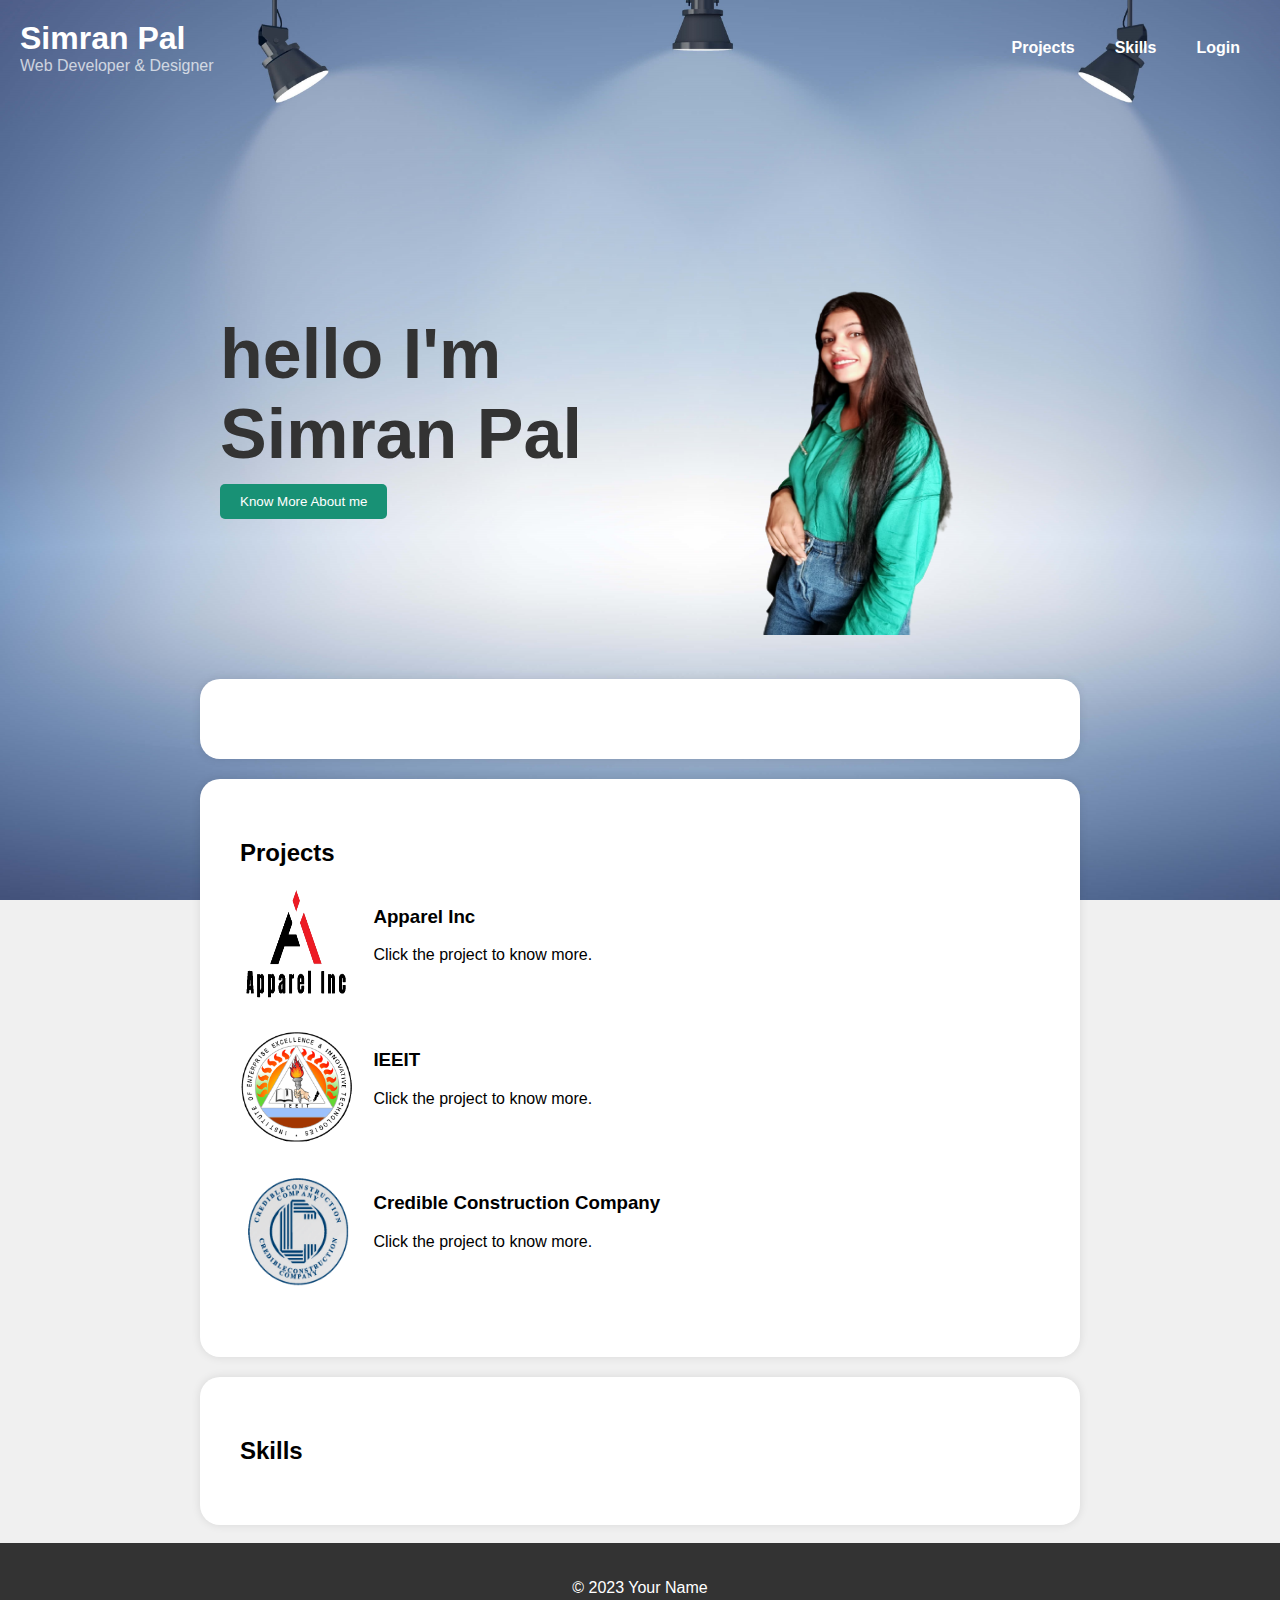
==== index.html @ 6a41756c "first commit" ====
<!DOCTYPE html>
<html lang="en">
<head>
    <meta charset="UTF-8">
    <meta name="viewport" content="width=device-width, initial-scale=1.0">
    <title>Portfolio</title>
    <style>
        .category {
            margin-top: 20px;
        }
        .item {
            display: flex;
            margin-bottom: 30px;
            cursor: pointer;
            transition: transform 0.2s;
        }
        .item:hover {
            transform: scale(1.05);
        }
        .item img {
            width: 3cm;
            height: 3cm;
            margin-right: 20px;
        }
        .project-details {
            display: none;
        }
        a{
            text-decoration: none;
        }
        .intro {
            display: flex;
            align-items: center;
            padding: 20px;
        }
        .intro-left {
            flex: 1;
        }
        .intro-right {
            flex: 1;
            text-align: center;
        }
        .intro h2 {
            margin-bottom: 10px;
            /* font-family: 'Baloo Paaji', cursive; */
            font-family: -apple-system,BlinkMacSystemFont,"Segoe UI",Roboto,"Helvetica Neue",Arial,"Noto Sans",sans-serif,"Apple Color Emoji","Segoe UI Emoji","Segoe UI Symbol","Noto Color Emoji";
            color: #333;
        }
        .know-more-button {
            background-color: #189175;
            color: white;
            padding: 10px 20px;
            border: none;
            border-radius: 5px;
            cursor: pointer;
        }
        .know-more-button:hover {
            background-color: #189175;
            
        }
        .intro img {
            width: 100%; 
            height: 500px; 
            margin-right: 20px;
            border-radius: 5px;
        }
        body {
            background-image: url('header2.jpg');
            background-size: cover;
            background-attachment: fixed;
        }
    </style>
    <link rel="stylesheet" href="styles.css">
</head>
<body>
    <header>
        <div class="logo">
            <h1>Simran Pal</h1>
            <p>Web Developer & Designer</p>
        </div>
        <nav>
            <ul>
                <li><a href="#projects">Projects</a></li>
                <li><a href="#skills">Skills</a></li>
                <li><a href="">Login</a></li>
                
            </ul>
        </nav>
    </header>

    <!-- <section class="intro" style="width: 840px;">
        <div class="intro-left">
            <p>Hello, I'm Simran Pal, a first-year MCA student with a strong passion for web design. I have a year of practical experience in creating visually captivating and highly functional websites. My portfolio is a testament to my ability to merge design aesthetics with user-centric solutions, demonstrating my unwavering dedication to delivering captivating online experiences.</p>
            <button class="know-more-button">Know More</button>
        </div>
        <div class="intro-right">
            <img src="IMG_0187.jpg" alt="Your Picture">
        </div>
    </section> -->
    <section class="intro" style="width: 840px; background:none; box-shadow: none;">
        <div class="intro-left">

            <h2 style="font-size: 70px";>hello I'm Simran Pal</h2>
            <button class="know-more-button">Know More About me</button>
        </div>
        <div class="intro-right">
            <img src="stu.png" alt="Your Picture">
        </div>
    </section>
<section>
    
</section>

    <section id="projects">
        <div class="category">
            <h2>Projects</h2>
            <div class="item" onclick="showDetails('project1-details')">
                <img src="LOGO1-1 (1).png" alt="Apparel Inc">
                <div class="item-text">
                    <h3>Apparel Inc</h3>
                    <p>Click the project to know more.</p>
                </div>
            </div>
            <div class="item" onclick="showDetails('project2-details')">
                <img src="IEEIT_final-logo-only-circle.png" alt="IEEIT">
                <div class="item-text">
                    <h3>IEEIT</h3>
                    <p>Click the project to know more.</p>
                </div>
            </div>
            <div class="item" onclick="showDetails('project3-details')">
                <img src="credible_logo-2.png" alt="Credible Construction Company">
                <div class="item-text">
                    <h3>Credible Construction Company</h3>
                    <p>Click the project to know more.</p>
                </div>
            </div>
        </div>

        <div class="project-details" id="project1-details">
            <h4>Apparel Inc</h4>
            <p>The project at <a href="https://www.apparelswagshop.com/" target="_blank">www.apparelswagshop.com</a> is a dynamic e-commerce platform built with WordPress and the Divi Page Builder. Leveraging the power of Divi, the website boasts a visually stunning design that seamlessly integrates with the intuitive functionalities of WordPress. The Divi Page Builder allows for easy customization, ensuring a unique and engaging layout tailored to the brand's aesthetic.
                This project showcases the versatility of the Divi theme in creating a user-friendly interface, and easily maintainable shopping experience.</p>
        </div>
        <div class="project-details" id="project2-details">
            <h4>IEEIT</h4>
            <p>The project at <a href="https://ieeit.com/" target="_blank">www.ieeit.com</a> is a dynamic website built with WordPress and powered by Elementor. This combination delivers a seamless blend of visually appealing design and intuitive functionality, providing an engaging and user-friendly experience for visitors. The use of Elementor allows for easy customization, ensuring a unique and captivating layout tailored to the project needs. This website exemplifies the successful integration of WordPress and Elementor, resulting in a visually striking and highly functional online presence.</p>
        </div>
        <div class="project-details" id="project3-details">
            <h4>Credible Construction Company</h4>
            <p><a href="https://credibleconstruction.in/" target="_blank">www.credibleconstruction.in</a> is a WordPress-powered project skillfully crafted with the Divi Page Builder. This dynamic combination delivers a visually appealing and seamlessly navigable website, emphasizing credibility and quality in the construction industry.</p>
        </div>
    </section>

    <section id="skills">
        <h2>Skills</h2>
    </section>

    <br>

    <footer>
        <p>&copy; 2023 Your Name</p>
    </footer>
    
   
    <script>
        function showDetails(projectId) {
            const projectDetails = document.querySelectorAll('.project-details');
            projectDetails.forEach((detail) => {
                detail.style.display = "none";
            });

            const selectedProject = document.getElementById(projectId);
            selectedProject.style.display = "block";
        }
    </script>
</body>
</html>
---- styles.css ----
/* styles.css */

body {
    font-family: Arial, sans-serif;
    background-color: #f0f0f0;
    margin: 0;
    padding: 0;
}

header {
    /* background-color: #333; */
    color: #fff;
    display: flex;
    justify-content: space-between;
    align-items: center;
    padding: 20px;
}

.logo h1 {
    margin: 0;
}

.logo p {
    font-size: 16px;
    opacity: 0.7;
    margin: 0;
}

nav ul {
    list-style: none;
    display: flex;
    margin: 0;
    padding: 0;
}

nav ul li {
    margin: 0 20px;
}

nav ul li a {
    text-decoration: none;
    color: #fff;
    font-weight: bold;
    transition: color 0.3s;
}

nav ul li a:hover {
    color: #ff4500; /* Change to your preferred hover color */
}

section {
    width: 800px;
    margin: 0 auto;
    padding: 40px;
    background-color: #fff;
    box-shadow: 0 0 10px rgba(0, 0, 0, 0.1);
    margin-top: 20px;
    border-radius: 20px;
}



footer {
    text-align: center;
    padding: 20px 0;
    background-color: #333;
    color: #fff;
}
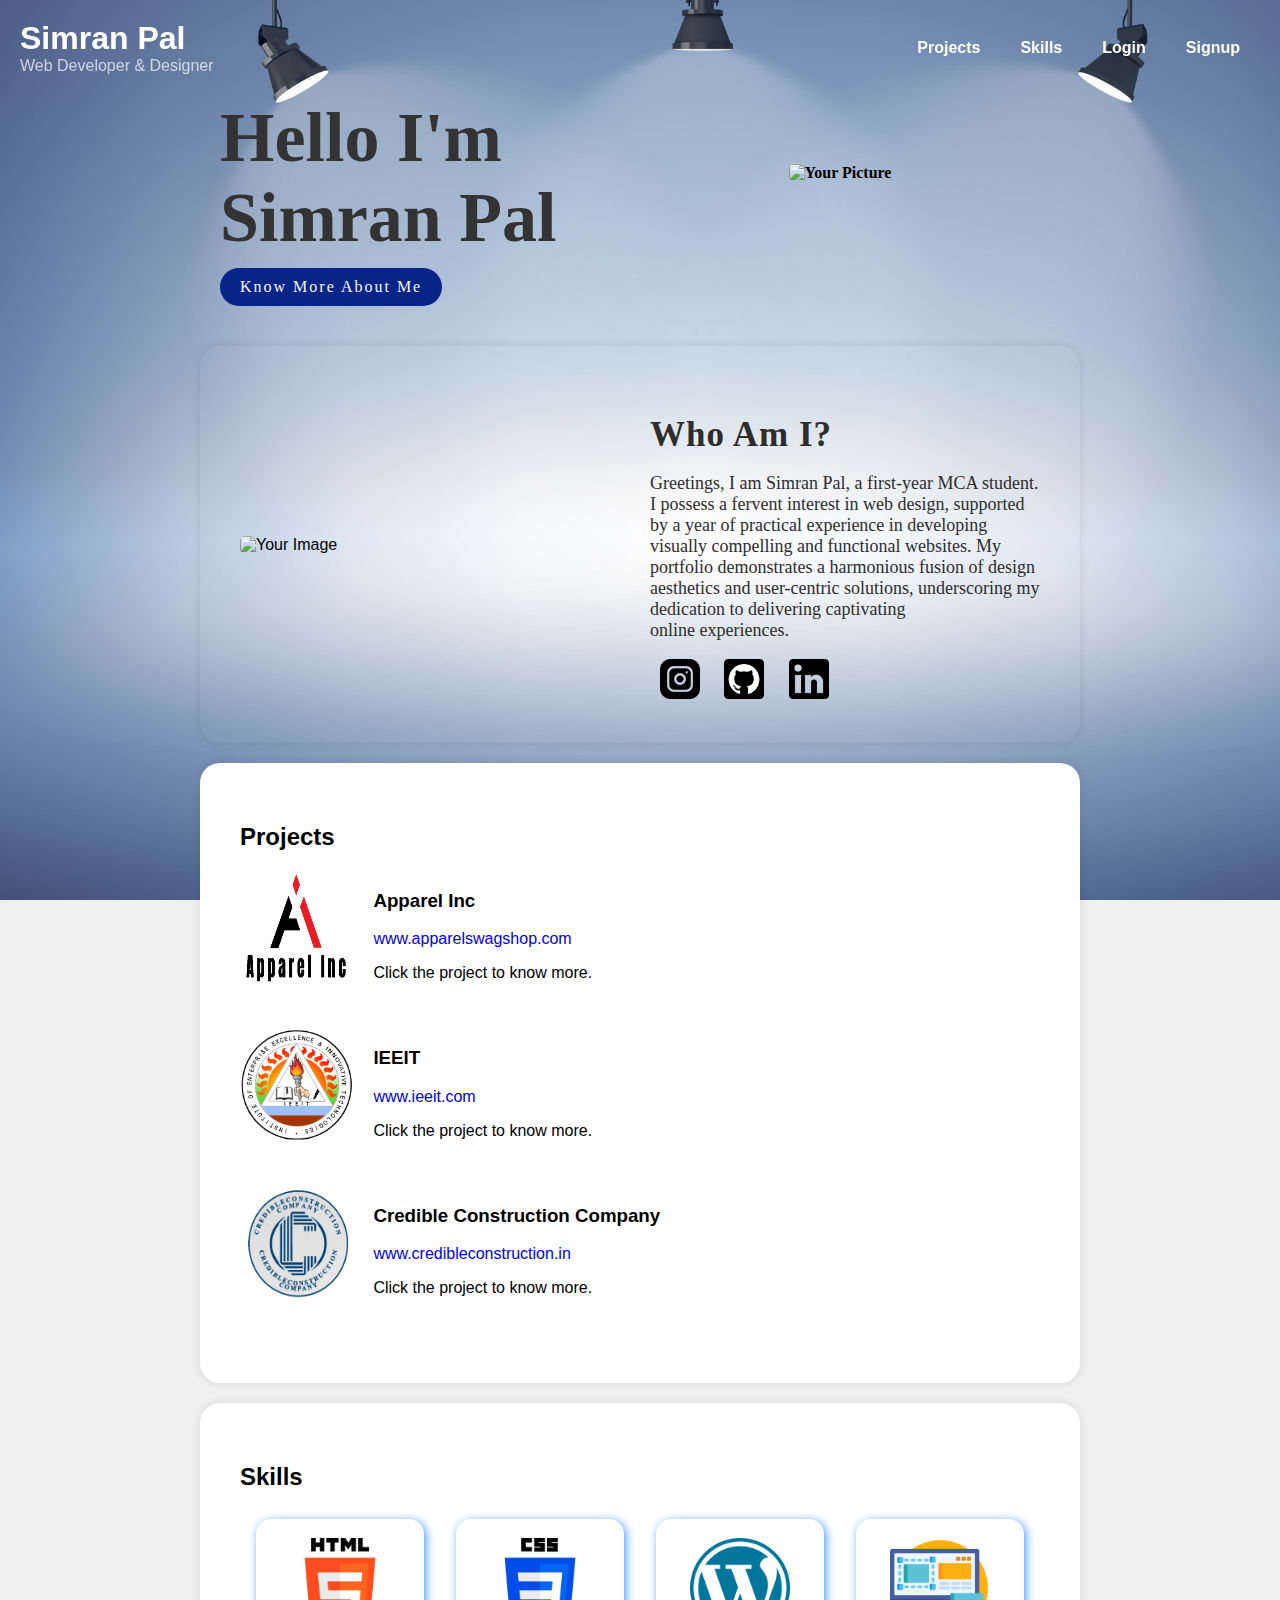
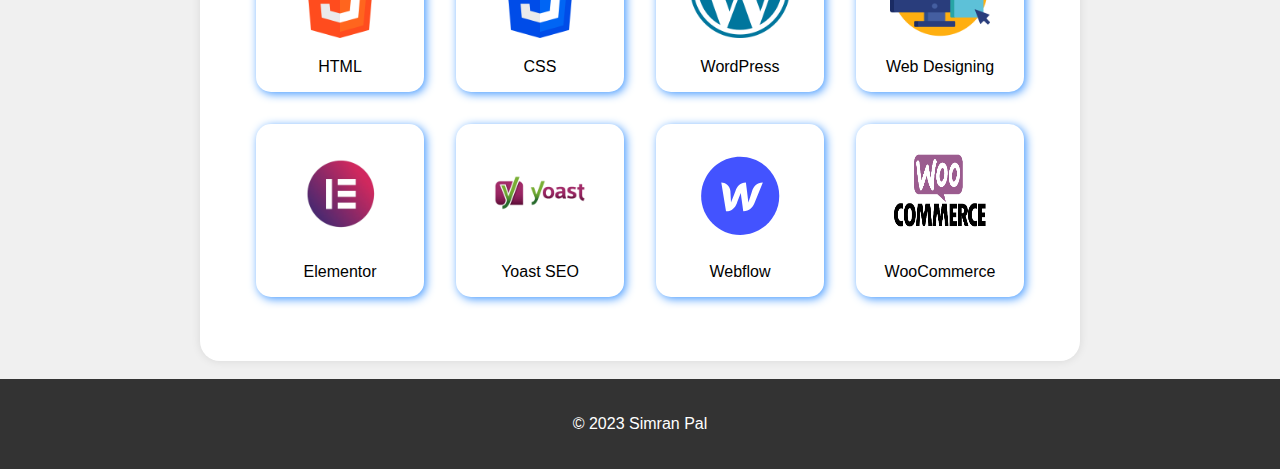
==== commit 25462cf0: "Added Signup Login Pages" ====
--- a/index.html
+++ b/index.html
@@ -1,178 +1,431 @@
-<!DOCTYPE html>
-<html lang="en">
-<head>
-    <meta charset="UTF-8">
-    <meta name="viewport" content="width=device-width, initial-scale=1.0">
-    <title>Portfolio</title>
-    <style>
-        .category {
-            margin-top: 20px;
-        }
-        .item {
-            display: flex;
-            margin-bottom: 30px;
-            cursor: pointer;
-            transition: transform 0.2s;
-        }
-        .item:hover {
-            transform: scale(1.05);
-        }
-        .item img {
-            width: 3cm;
-            height: 3cm;
-            margin-right: 20px;
-        }
-        .project-details {
-            display: none;
-        }
-        a{
-            text-decoration: none;
-        }
-        .intro {
-            display: flex;
-            align-items: center;
-            padding: 20px;
-        }
-        .intro-left {
-            flex: 1;
-        }
-        .intro-right {
-            flex: 1;
-            text-align: center;
-        }
-        .intro h2 {
-            margin-bottom: 10px;
-            /* font-family: 'Baloo Paaji', cursive; */
-            font-family: -apple-system,BlinkMacSystemFont,"Segoe UI",Roboto,"Helvetica Neue",Arial,"Noto Sans",sans-serif,"Apple Color Emoji","Segoe UI Emoji","Segoe UI Symbol","Noto Color Emoji";
-            color: #333;
-        }
-        .know-more-button {
-            background-color: #189175;
-            color: white;
-            padding: 10px 20px;
-            border: none;
-            border-radius: 5px;
-            cursor: pointer;
-        }
-        .know-more-button:hover {
-            background-color: #189175;
-            
-        }
-        .intro img {
-            width: 100%; 
-            height: 500px; 
-            margin-right: 20px;
-            border-radius: 5px;
-        }
-        body {
-            background-image: url('header2.jpg');
-            background-size: cover;
-            background-attachment: fixed;
-        }
-    </style>
-    <link rel="stylesheet" href="styles.css">
-</head>
-<body>
-    <header>
-        <div class="logo">
-            <h1>Simran Pal</h1>
-            <p>Web Developer & Designer</p>
-        </div>
-        <nav>
-            <ul>
-                <li><a href="#projects">Projects</a></li>
-                <li><a href="#skills">Skills</a></li>
-                <li><a href="">Login</a></li>
-                
-            </ul>
-        </nav>
-    </header>
-
-    <!-- <section class="intro" style="width: 840px;">
-        <div class="intro-left">
-            <p>Hello, I'm Simran Pal, a first-year MCA student with a strong passion for web design. I have a year of practical experience in creating visually captivating and highly functional websites. My portfolio is a testament to my ability to merge design aesthetics with user-centric solutions, demonstrating my unwavering dedication to delivering captivating online experiences.</p>
-            <button class="know-more-button">Know More</button>
-        </div>
-        <div class="intro-right">
-            <img src="IMG_0187.jpg" alt="Your Picture">
-        </div>
-    </section> -->
-    <section class="intro" style="width: 840px; background:none; box-shadow: none;">
-        <div class="intro-left">
-
-            <h2 style="font-size: 70px";>hello I'm Simran Pal</h2>
-            <button class="know-more-button">Know More About me</button>
-        </div>
-        <div class="intro-right">
-            <img src="stu.png" alt="Your Picture">
-        </div>
-    </section>
-<section>
-    
-</section>
-
-    <section id="projects">
-        <div class="category">
-            <h2>Projects</h2>
-            <div class="item" onclick="showDetails('project1-details')">
-                <img src="LOGO1-1 (1).png" alt="Apparel Inc">
-                <div class="item-text">
-                    <h3>Apparel Inc</h3>
-                    <p>Click the project to know more.</p>
-                </div>
-            </div>
-            <div class="item" onclick="showDetails('project2-details')">
-                <img src="IEEIT_final-logo-only-circle.png" alt="IEEIT">
-                <div class="item-text">
-                    <h3>IEEIT</h3>
-                    <p>Click the project to know more.</p>
-                </div>
-            </div>
-            <div class="item" onclick="showDetails('project3-details')">
-                <img src="credible_logo-2.png" alt="Credible Construction Company">
-                <div class="item-text">
-                    <h3>Credible Construction Company</h3>
-                    <p>Click the project to know more.</p>
-                </div>
-            </div>
-        </div>
-
-        <div class="project-details" id="project1-details">
-            <h4>Apparel Inc</h4>
-            <p>The project at <a href="https://www.apparelswagshop.com/" target="_blank">www.apparelswagshop.com</a> is a dynamic e-commerce platform built with WordPress and the Divi Page Builder. Leveraging the power of Divi, the website boasts a visually stunning design that seamlessly integrates with the intuitive functionalities of WordPress. The Divi Page Builder allows for easy customization, ensuring a unique and engaging layout tailored to the brand's aesthetic.
-                This project showcases the versatility of the Divi theme in creating a user-friendly interface, and easily maintainable shopping experience.</p>
-        </div>
-        <div class="project-details" id="project2-details">
-            <h4>IEEIT</h4>
-            <p>The project at <a href="https://ieeit.com/" target="_blank">www.ieeit.com</a> is a dynamic website built with WordPress and powered by Elementor. This combination delivers a seamless blend of visually appealing design and intuitive functionality, providing an engaging and user-friendly experience for visitors. The use of Elementor allows for easy customization, ensuring a unique and captivating layout tailored to the project needs. This website exemplifies the successful integration of WordPress and Elementor, resulting in a visually striking and highly functional online presence.</p>
-        </div>
-        <div class="project-details" id="project3-details">
-            <h4>Credible Construction Company</h4>
-            <p><a href="https://credibleconstruction.in/" target="_blank">www.credibleconstruction.in</a> is a WordPress-powered project skillfully crafted with the Divi Page Builder. This dynamic combination delivers a visually appealing and seamlessly navigable website, emphasizing credibility and quality in the construction industry.</p>
-        </div>
-    </section>
-
-    <section id="skills">
-        <h2>Skills</h2>
-    </section>
-
-    <br>
-
-    <footer>
-        <p>&copy; 2023 Your Name</p>
-    </footer>
-    
-   
-    <script>
-        function showDetails(projectId) {
-            const projectDetails = document.querySelectorAll('.project-details');
-            projectDetails.forEach((detail) => {
-                detail.style.display = "none";
-            });
-
-            const selectedProject = document.getElementById(projectId);
-            selectedProject.style.display = "block";
-        }
-    </script>
-</body>
-</html>
+<!DOCTYPE html>
+<html lang="en">
+
+<head>
+    <meta charset="UTF-8">
+    <meta name="viewport" content="width=device-width, initial-scale=1.0">
+    <title>Portfolio</title>
+    <style>
+        .category {
+            margin-top: 20px;
+        }
+
+        .item {
+            display: flex;
+            margin-bottom: 30px;
+            cursor: pointer;
+            transition: transform 0.2s;
+        }
+
+        .item:hover {
+            transform: scale(1.05);
+        }
+
+        .item img {
+            width: 3cm;
+            height: 3cm;
+            margin-right: 20px;
+        }
+
+        .project-details {
+            display: none;
+        
+            font-weight: 600;
+            font-family: "poppins";
+        }
+
+        a {
+            text-decoration: none;
+        }
+
+        .intro {
+            display: flex;
+            align-items: center;
+            padding: 20px;
+            font-weight:600;
+            font-family: "poppins";
+        }
+
+        .intro-left {
+            flex: 1;
+        }
+
+        .intro-right {
+            flex: 1;
+            text-align: center;
+        }
+
+        .intro h2 {
+            margin-bottom: 10px;
+            /* font-family: 'Baloo Paaji', cursive; */
+            font-family:"poppins";
+            font-size: 30px; 
+            color: #333;
+        }
+
+        .know-more-button {
+            background-color: #072589;
+            color: white;
+            padding: 10px 20px;
+            font-size: 16px;
+            letter-spacing: 2px;
+            font-weight: 500;
+            font-family: "poppins";
+            border: none;
+            border-radius: 20px;
+            cursor: pointer;
+        }
+
+        .know-more-button:hover {
+            background-color: #072589;
+            
+        }
+
+        .intro img {
+            width: 100%;
+            height: 500px;
+            margin-right: 20px;
+            border-radius: 5px;
+        }
+
+        body {
+            background-image: url('header2.jpg');
+            background-size: cover;
+            background-attachment: fixed;
+        }
+
+        .about {
+            display: flex;
+            align-items: center;
+            padding: 40px;
+            /* background-color: #f9f9f9; */
+            margin-top: 20px;
+        }
+
+        .about-left {
+            flex: 1;
+            padding-right: 20px;
+        }
+
+        .about-left img {
+            width: 100%;
+            max-width: 100%;
+            height: auto;
+            border-radius: 5px;
+        }
+
+        .about-right {
+            flex: 1;
+        }
+
+        .about h2 {
+            font-size: 35px;
+            font-weight: 800;
+            letter-spacing: 1px;
+            font-family:"Poppins";
+            margin-bottom: 10px;
+            color: #2e2d2d;
+        }
+
+        .about p {
+            font-size: 18px;
+            color: #2e2d2d;
+            font-weight: 500;
+            
+            font-family: "none";
+        }
+
+        .column {
+            float: left;
+            width: 23%;
+            margin-bottom: 16px;
+            padding: 0 8px;
+        }
+
+        .card {
+            box-shadow: 2px 2px 10px rgb(67, 152, 255);
+            margin: 8px;
+            border-radius: 15px;
+            text-align: center;
+        }
+
+        .container {
+            padding: 0 16px;
+        }
+
+        .container::after,
+        .row::after {
+            content: "";
+            clear: both;
+            display: table;
+        }
+
+        header {
+            position: fixed;
+            top: 0;
+            left: 0;
+            width: 100%;
+            z-index: 100;
+            /* box-shadow: 0px 2px 4px rgba(0, 0, 0, 0.2); */
+        }
+
+        .content-container {
+            margin-top: 100px;
+        }
+
+        .social-media-container {
+            text-align: center;
+            /* Center align the icons */
+            margin-top: 20px;
+            /* Adjust the margin as needed */
+        }
+
+        .social-icon {
+            width: 40px;
+            /* Adjust the icon size as needed */
+            height: 40px;
+            margin: 0 10px;
+        
+            /* Add space between icons */
+        }
+    </style>
+    <link rel="stylesheet" href="styles.css">
+</head>
+
+<body>
+    <header>
+        <div class="logo">
+            <h1>Simran Pal</h1>
+            <p>Web Developer & Designer</p>
+        </div>
+        <nav>
+            <ul>
+                <li><a href="#projects">Projects</a></li>
+                <li><a href="#skills">Skills</a></li>
+                <li><a href="login.html">Login</a></li>
+                <li><a href="register.html">Signup</a></li>
+                <li><a href=""></a></li>
+
+            </ul>
+        </nav>
+    </header>
+
+    <!-- <section class="intro" style="width: 840px;">
+        <div class="intro-left">
+            <p>Hello, I'm Simran Pal, a first-year MCA student with a strong passion for web design. I have a year of practical experience in creating visually captivating and highly functional websites. My portfolio is a testament to my ability to merge design aesthetics with user-centric solutions, demonstrating my unwavering dedication to delivering captivating online experiences.</p>
+            <button class="know-more-button">Know More</button>
+        </div>
+        <div class="intro-right">
+            <img src="IMG_0187.jpg" alt="Your Picture">
+        </div>
+    </section> -->
+    <section class="intro" style="width: 840px; background:none; box-shadow: none;">
+        <div class="intro-left">
+
+            <h2 style="font-size: 70px" ;>Hello I'm Simran Pal</h2>
+            <button class="know-more-button"><a href="#about" style="color: aliceblue;">Know More About Me</a></button>
+        </div>
+        <div class="intro-right">
+            <img src="sim1.png" alt="Your Picture">
+        </div>
+    </section>
+
+    <section id="about" class="about" style="background:none;">
+        <div class="about-left">
+            <img src="sim.png" alt="Your Image">
+        </div>
+        <div class="about-right">
+            <h2>Who Am I?</h2>
+            <p>Greetings, I am Simran Pal, a first-year MCA student. I possess a fervent interest in web design, supported by a year of practical experience in developing visually compelling and functional websites. My portfolio demonstrates a harmonious fusion of design aesthetics and user-centric solutions, underscoring my dedication to delivering captivating online experiences.</p>
+            <div class="social-media-buttons">
+                <a href="https://instagram.com/___its_simi___?igshid=OGQ5ZDc2ODk2ZA==" target="_blank">
+                    <img src="instagram.png" alt="Instagram" class="social-icon" onmouseover="hoverIcon(this, 'instagram_hover.png');" onmouseout="hoverIcon(this, 'instagram.png');">
+                </a>
+                <a href="https://github.com/simmi0707" target="_blank">
+                    <img src="github.png" alt="GitHub" class="social-icon" onmouseover="hoverIcon(this, 'github_hover.png');" onmouseout="hoverIcon(this, 'github.png');">
+                </a>
+                <a href="https://www.linkedin.com/in/simran-pal-a427241b3" target="_blank">
+                    <img src="linkedin-logo.png" alt="linkedin" class="social-icon" onmouseover="hoverIcon(this, 'linkedin_hover.png');" onmouseout="hoverIcon(this, 'linkedin-logo.png');">
+                </a>
+            </div>
+        </div>
+    </section>
+
+    <section id="projects">
+        <div class="category">
+            <h2>Projects</h2>
+            <div class="item" onclick="showDetails('project1-details')">
+                <img src="LOGO1-1 (1).png" alt="Apparel Inc">
+                <div class="item-text">
+                    <h3>Apparel Inc</h3>
+                    <a href="https://www.apparelswagshop.com/" target="_blank">www.apparelswagshop.com</a>
+                    <p>Click the project to know more.</p>
+                </div>
+            </div>
+            <div class="item" onclick="showDetails('project2-details')">
+                <img src="IEEIT_final-logo-only-circle.png" alt="IEEIT">
+                <div class="item-text">
+                    <h3>IEEIT</h3>
+                    <a href="https://ieeit.com/" target="_blank">www.ieeit.com</a>
+                    <p>Click the project to know more.</p>
+                </div>
+            </div>
+            <div class="item" onclick="showDetails('project3-details')">
+                <img src="credible_logo-2.png" alt="Credible Construction Company">
+                <div class="item-text">
+                    <h3>Credible Construction Company</h3>
+                    <a href="https://credibleconstruction.in/" target="_blank">www.credibleconstruction.in</a>
+                    <p>Click the project to know more.</p>
+                </div>
+            </div>
+        </div>
+
+        <div class="project-details" id="project1-details">
+            <h4>Apparel Inc</h4>
+            <p>The project at <a href="https://www.apparelswagshop.com/" target="_blank">www.apparelswagshop.com</a> is
+                a dynamic e-commerce platform built with WordPress and the Divi Page Builder. Leveraging the power of
+                Divi, the website boasts a visually stunning design that seamlessly integrates with the intuitive
+                functionalities of WordPress. The Divi Page Builder allows for easy customization, ensuring a unique and
+                engaging layout tailored to the brand's aesthetic.
+                This project showcases the versatility of the Divi theme in creating a user-friendly interface, and
+                easily maintainable shopping experience.</p>
+        </div>
+        <div class="project-details" id="project2-details">
+            <h4>IEEIT</h4>
+            <p>The project at <a href="https://ieeit.com/" target="_blank">www.ieeit.com</a> is a dynamic website built
+                with WordPress and powered by Elementor. This combination delivers a seamless blend of visually
+                appealing design and intuitive functionality, providing an engaging and user-friendly experience for
+                visitors. The use of Elementor allows for easy customization, ensuring a unique and captivating layout
+                tailored to the project needs. This website exemplifies the successful integration of WordPress and
+                Elementor, resulting in a visually striking and highly functional online presence.</p>
+        </div>
+        <div class="project-details" id="project3-details">
+            <h4>Credible Construction Company</h4>
+            <p><a href="https://credibleconstruction.in/" target="_blank">www.credibleconstruction.in</a> is a
+                WordPress-powered project skillfully crafted with the Divi Page Builder. This dynamic combination
+                delivers a visually appealing and seamlessly navigable website, emphasizing credibility and quality in
+                the construction industry.</p>
+        </div>
+    </section>
+
+    <section id="skills">
+        <h2>Skills</h2>
+        <div class="row">
+            <div class="column">
+                <div class="card">
+                    <div class="container">
+                        <img src="html-5.png" height="100px" width="100px" style="padding-top: 0.5cm;">
+                        <p style="font-family: Verdana, Geneva, Tahoma, sans-serif; font-size:16px; color: black;">
+                            HTML
+                        </p>
+                    </div>
+                </div>
+            </div>
+            <div class="column">
+                <div class="card">
+                    <div class="container">
+                        <img src="css-3.png" height="100px" width="100px" style="padding-top: 0.5cm;">
+                        <p style="font-family: Verdana, Geneva, Tahoma, sans-serif; font-size:16px; color: black;">
+                            CSS
+                        </p>
+                    </div>
+                </div>
+            </div>
+            <div class="column">
+                <div class="card">
+                    <div class="container">
+                        <img src="wordpress.png" height="100px" width="100px" style="padding-top: 0.5cm;">
+                        <p style="font-family: Verdana, Geneva, Tahoma, sans-serif; font-size:16px; color: black;">
+                            WordPress
+                        </p>
+                    </div>
+                </div>
+            </div>
+            <div class="column">
+                <div class="card">
+                    <div class="container">
+                        <img src="ux.png" height="100px" width="100px" style="padding-top: 0.5cm;">
+                        <p style="font-family: Verdana, Geneva, Tahoma, sans-serif; font-size:16px; color: black;">
+                            Web Designing
+                        </p>
+                    </div>
+                </div>
+            </div>
+            <div class="column">
+                <div class="card">
+                    <div class="container">
+                        <img src="elem.png" height="100px" width="100px" style="padding-top: 0.5cm;">
+                        <p style="font-family: Verdana, Geneva, Tahoma, sans-serif; font-size:16px; color: black;">
+                            Elementor
+                        </p>
+                    </div>
+                </div>
+            </div>
+            <div class="column">
+                <div class="card">
+                    <div class="container">
+                        <img src="yoast.png" height="100px" width="100px" style="padding-top: 0.5cm;">
+                        <p style="font-family: Verdana, Geneva, Tahoma, sans-serif; font-size:16px; color: black;">
+                            Yoast SEO
+                        </p>
+                    </div>
+                </div>
+            </div>
+            <div class="column">
+                <div class="card">
+                    <div class="container">
+                        <img src="web.svg" height="100px" width="100px" style="padding-top: 0.5cm;">
+                        <p style="font-family: Verdana, Geneva, Tahoma, sans-serif; font-size:16px; color: black;">
+                            Webflow
+                        </p>
+                    </div>
+                </div>
+            </div>
+            <div class="column">
+                <div class="card">
+                    <div class="container">
+                        <img src="woo.png" height="100px" width="100px" style="padding-top: 0.5cm;">
+                        <p style="font-family: Verdana, Geneva, Tahoma, sans-serif; font-size:16px; color: black;">
+                            WooCommerce
+                        </p>
+                    </div>
+                </div>
+            </div>
+        </div>
+    </section>
+
+    <br>
+
+    <footer>
+        <p>&copy; 2023 Simran Pal</p>
+    </footer>
+
+
+    <script>
+        function showDetails(projectId) {
+            const projectDetails = document.querySelectorAll('.project-details');
+            projectDetails.forEach((detail) => {
+                detail.style.display = "none";
+            });
+
+            const selectedProject = document.getElementById(projectId);
+            selectedProject.style.display = "block";
+        }
+        const cards = document.querySelectorAll('.card');
+
+        cards.forEach((card) => {
+            card.addEventListener('mouseenter', () => {
+                card.style.backgroundColor = '#ffddcc';
+            });
+
+            card.addEventListener('mouseleave', () => {
+                card.style.backgroundColor = '';
+            });
+        });
+        function hoverIcon(element, newImageSrc) {
+        element.src = newImageSrc;
+    }
+    </script>
+</body>
+
+</html>--- a/styles.css
+++ b/styles.css
@@ -1,68 +1,68 @@
-/* styles.css */
-
-body {
-    font-family: Arial, sans-serif;
-    background-color: #f0f0f0;
-    margin: 0;
-    padding: 0;
-}
-
-header {
-    /* background-color: #333; */
-    color: #fff;
-    display: flex;
-    justify-content: space-between;
-    align-items: center;
-    padding: 20px;
-}
-
-.logo h1 {
-    margin: 0;
-}
-
-.logo p {
-    font-size: 16px;
-    opacity: 0.7;
-    margin: 0;
-}
-
-nav ul {
-    list-style: none;
-    display: flex;
-    margin: 0;
-    padding: 0;
-}
-
-nav ul li {
-    margin: 0 20px;
-}
-
-nav ul li a {
-    text-decoration: none;
-    color: #fff;
-    font-weight: bold;
-    transition: color 0.3s;
-}
-
-nav ul li a:hover {
-    color: #ff4500; /* Change to your preferred hover color */
-}
-
-section {
-    width: 800px;
-    margin: 0 auto;
-    padding: 40px;
-    background-color: #fff;
-    box-shadow: 0 0 10px rgba(0, 0, 0, 0.1);
-    margin-top: 20px;
-    border-radius: 20px;
-}
-
-
-
-footer {
-    text-align: center;
-    padding: 20px 0;
-    background-color: #333;
-    color: #fff;
-}
+/* styles.css */
+
+body {
+    font-family: Arial, sans-serif;
+    background-color: #f0f0f0;
+    margin: 0;
+    padding: 0;
+}
+
+header {
+    /* background-color: #333; */
+    color: #fff;
+    display: flex;
+    justify-content: space-between;
+    align-items: center;
+    padding: 20px;
+}
+
+.logo h1 {
+    margin: 0;
+}
+
+.logo p {
+    font-size: 16px;
+    opacity: 0.7;
+    margin: 0;
+}
+
+nav ul {
+    list-style: none;
+    display: flex;
+    margin: 0;
+    padding: 0;
+}
+
+nav ul li {
+    margin: 0 20px;
+}
+
+nav ul li a {
+    text-decoration: none;
+    color: #fff;
+    font-weight: bold;
+    transition: color 0.3s;
+}
+
+nav ul li a:hover {
+    color:  #11ff00; 
+}
+
+section {
+    width: 800px;
+    margin: 0 auto;
+    padding: 40px;
+    background-color: #fff;
+    box-shadow: 0 0 10px rgba(0, 0, 0, 0.1);
+    margin-top: 20px;
+    border-radius: 20px;
+}
+
+
+
+footer {
+    text-align: center;
+    padding: 20px 0;
+    background-color: #333;
+    color: #fff;
+}
